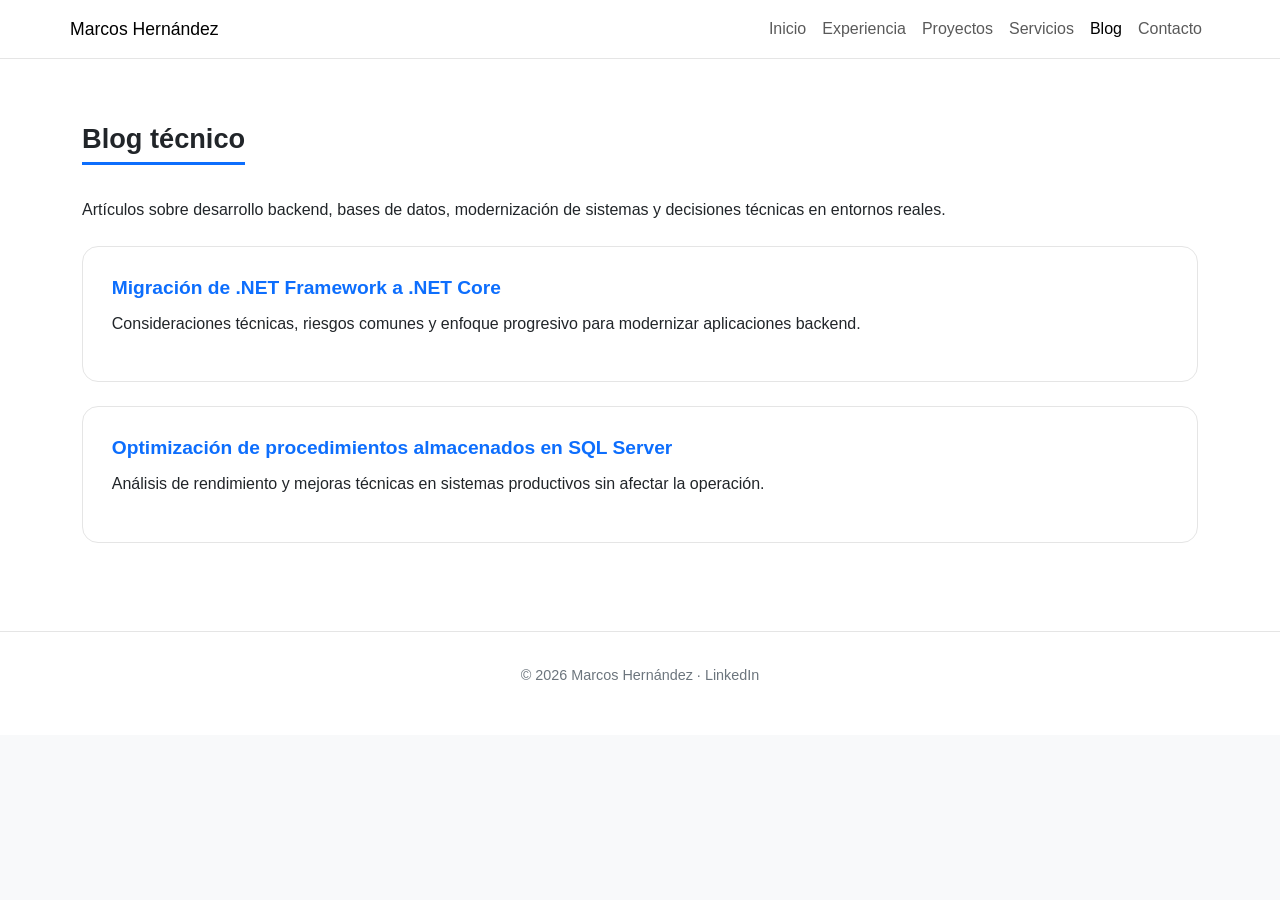
==== blog/index.html @ 19bed872 "blog pagina principal blog" ====
<!DOCTYPE html>
<html lang="es">
<head>
  <meta charset="UTF-8">
  <meta name="viewport" content="width=device-width, initial-scale=1">

  <title>Blog Técnico | Marcos Hernández</title>

  <meta name="description" content="Blog técnico de Marcos Hernández sobre backend, bases de datos, modernización de sistemas y arquitectura de software.">
  <meta name="author" content="Marcos Hernández">

  <!-- Bootstrap -->
  <link href="https://cdn.jsdelivr.net/npm/bootstrap@5.3.3/dist/css/bootstrap.min.css" rel="stylesheet">

  <!-- Estilos propios -->
  <link rel="stylesheet" href="/css/style.css">
</head>

<body>

<header class="site-header">
  <nav class="container navbar navbar-expand-lg navbar-light">
    <a class="navbar-brand" href="/">Marcos Hernández</a>

    <div class="collapse navbar-collapse">
      <ul class="navbar-nav ms-auto">
        <li class="nav-item"><a href="/" class="nav-link">Inicio</a></li>
        <li class="nav-item"><a href="/experiencia/" class="nav-link">Experiencia</a></li>
        <li class="nav-item"><a href="/proyectos/" class="nav-link">Proyectos</a></li>
        <li class="nav-item"><a href="/servicios/" class="nav-link">Servicios</a></li>
        <li class="nav-item"><span class="nav-link active">Blog</span></li>
        <li class="nav-item"><a href="/contacto/" class="nav-link">Contacto</a></li>
      </ul>
    </div>
  </nav>
</header>

<section class="section">
  <div class="container">

    <h1 class="section-title">Blog técnico</h1>

    <p class="mb-4">
      Artículos sobre desarrollo backend, bases de datos, modernización de sistemas
      y decisiones técnicas en entornos reales.
    </p>

    <div class="service-card mb-4">
      <h3>
        <a href="/blog/migracion-dotnet-core/">Migración de .NET Framework a .NET Core</a>
      </h3>
      <p>
        Consideraciones técnicas, riesgos comunes y enfoque progresivo para modernizar
        aplicaciones backend.
      </p>
    </div>

    <div class="service-card mb-4">
      <h3>
        <a href="/blog/optimizacion-sql-server/">Optimización de procedimientos almacenados en SQL Server</a>
      </h3>
      <p>
        Análisis de rendimiento y mejoras técnicas en sistemas productivos sin afectar la operación.
      </p>
    </div>

  </div>
</section>

<footer class="site-footer">
  <div class="container">
    <p>
      © 2026 Marcos Hernández ·
      <a href="https://www.linkedin.com/in/marcoshernandezalvarez/">LinkedIn</a>
    </p>
  </div>
</footer>

</body>
</html>
---- css/style.css ----
/* ====== BASE ====== */
body {
  font-family: 'Segoe UI', sans-serif;
  background-color: #f8f9fa;
  color: #212529;
  line-height: 1.6;
}

a {
  text-decoration: none;
}

/* ====== HEADER ====== */
.site-header {
  background-color: #ffffff;
  border-bottom: 1px solid #e5e5e5;
}

.navbar-brand {
  font-size: 1.1rem;
}

/* ====== HERO ====== */
.hero {
  background: linear-gradient(to bottom, #e6f0ff, #ffffff);
  padding: 4rem 0;
}

.hero h1 {
  font-size: 2.2rem;
  font-weight: 700;
  color: #0d6efd;
}

.hero-subtitle {
  font-size: 1.2rem;
  font-weight: 500;
  margin-top: 0.5rem;
}

.hero-intro {
  max-width: 700px;
  margin-top: 1.5rem;
}

.hero-actions {
  margin-top: 2rem;
  display: flex;
  gap: 1rem;
}

/* ====== SECCIONES ====== */
.section {
  padding: 4rem 0;
  background-color: #ffffff;
}

.section-title {
  font-size: 1.7rem;
  font-weight: 600;
  margin-bottom: 2rem;
  border-bottom: 3px solid #0d6efd;
  display: inline-block;
  padding-bottom: 0.4rem;
}

/* ====== SERVICIOS ====== */
.service-card {
  padding: 1.8rem;
  border-radius: 1rem;
  border: 1px solid #e5e5e5;
  height: 100%;
}

.service-card h3 {
  font-size: 1.2rem;
  font-weight: 600;
  margin-bottom: 0.75rem;
}

/* ====== FOOTER ====== */
.site-footer {
  background-color: #ffffff;
  border-top: 1px solid #e5e5e5;
  padding: 2rem 0;
  text-align: center;
  font-size: 0.9rem;
  color: #6c757d;
}

.site-footer a {
  color: #6c757d;
}
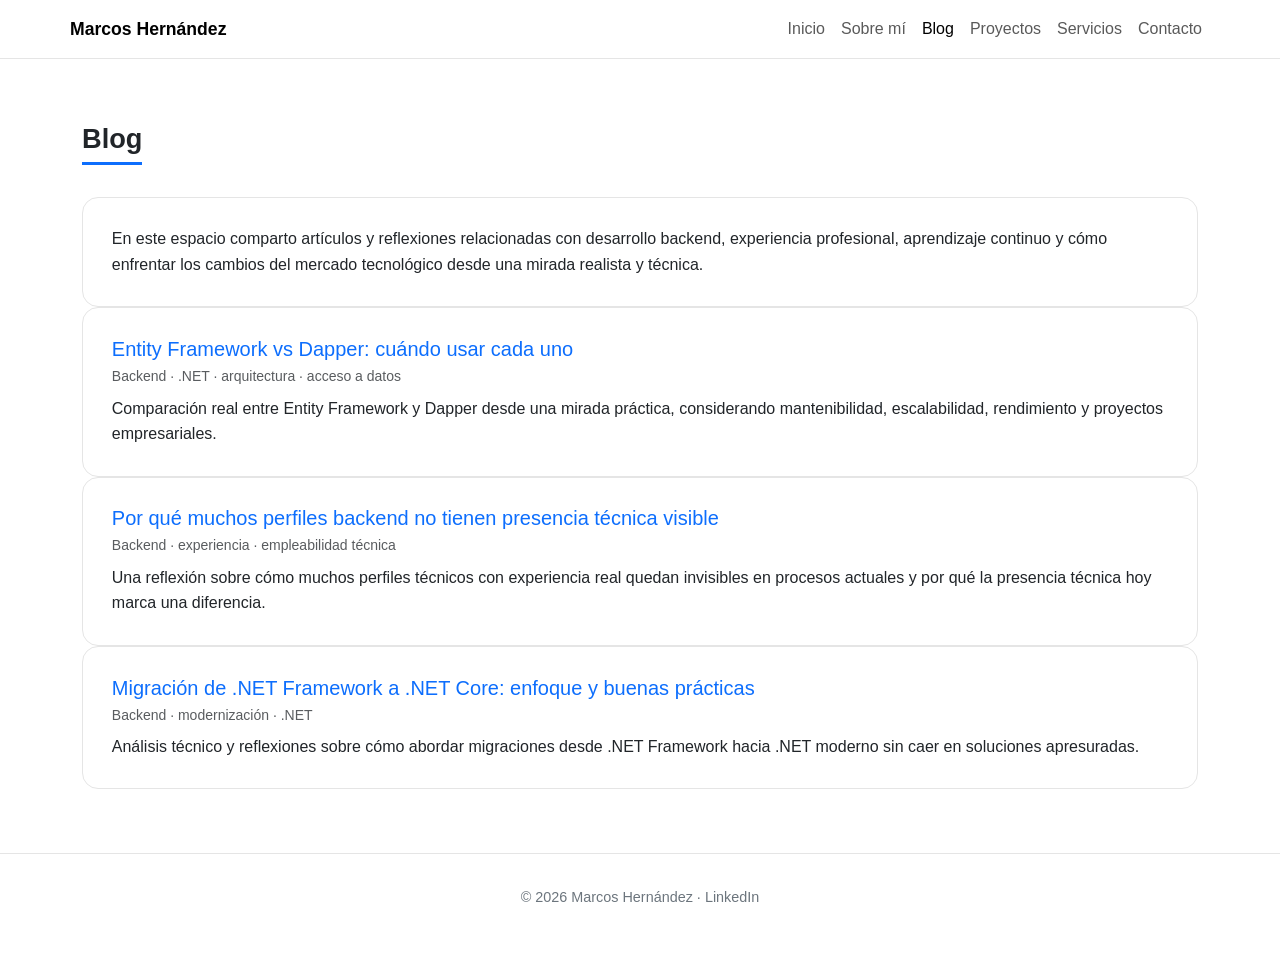
==== commit 7e5bd19d: "refactor blog" ====
--- a/blog/index.html
+++ b/blog/index.html
@@ -1,80 +1,133 @@
-<!DOCTYPE html>
-<html lang="es">
-<head>
-  <meta charset="UTF-8">
-  <meta name="viewport" content="width=device-width, initial-scale=1">
-
-  <title>Blog Técnico | Marcos Hernández</title>
-
-  <meta name="description" content="Blog técnico de Marcos Hernández sobre backend, bases de datos, modernización de sistemas y arquitectura de software.">
-  <meta name="author" content="Marcos Hernández">
-
-  <!-- Bootstrap -->
-  <link href="https://cdn.jsdelivr.net/npm/bootstrap@5.3.3/dist/css/bootstrap.min.css" rel="stylesheet">
-
-  <!-- Estilos propios -->
-  <link rel="stylesheet" href="/css/style.css">
-</head>
-
-<body>
-
-<header class="site-header">
-  <nav class="container navbar navbar-expand-lg navbar-light">
-    <a class="navbar-brand" href="/">Marcos Hernández</a>
-
-    <div class="collapse navbar-collapse">
-      <ul class="navbar-nav ms-auto">
-        <li class="nav-item"><a href="/" class="nav-link">Inicio</a></li>
-        <li class="nav-item"><a href="/experiencia/" class="nav-link">Experiencia</a></li>
-        <li class="nav-item"><a href="/proyectos/" class="nav-link">Proyectos</a></li>
-        <li class="nav-item"><a href="/servicios/" class="nav-link">Servicios</a></li>
-        <li class="nav-item"><span class="nav-link active">Blog</span></li>
-        <li class="nav-item"><a href="/contacto/" class="nav-link">Contacto</a></li>
-      </ul>
-    </div>
-  </nav>
-</header>
-
-<section class="section">
-  <div class="container">
-
-    <h1 class="section-title">Blog técnico</h1>
-
-    <p class="mb-4">
-      Artículos sobre desarrollo backend, bases de datos, modernización de sistemas
-      y decisiones técnicas en entornos reales.
-    </p>
-
-    <div class="service-card mb-4">
-      <h3>
-        <a href="/blog/migracion-dotnet-core/">Migración de .NET Framework a .NET Core</a>
-      </h3>
-      <p>
-        Consideraciones técnicas, riesgos comunes y enfoque progresivo para modernizar
-        aplicaciones backend.
-      </p>
-    </div>
-
-    <div class="service-card mb-4">
-      <h3>
-        <a href="/blog/optimizacion-sql-server/">Optimización de procedimientos almacenados en SQL Server</a>
-      </h3>
-      <p>
-        Análisis de rendimiento y mejoras técnicas en sistemas productivos sin afectar la operación.
-      </p>
-    </div>
-
-  </div>
-</section>
-
-<footer class="site-footer">
-  <div class="container">
-    <p>
-      © 2026 Marcos Hernández ·
-      <a href="https://www.linkedin.com/in/marcoshernandezalvarez/">LinkedIn</a>
-    </p>
-  </div>
-</footer>
-
-</body>
-</html>
+<!DOCTYPE html>
+<html lang="es">
+<head>
+  <meta charset="UTF-8">
+  <meta name="viewport" content="width=device-width, initial-scale=1">
+
+  <title>Blog | Marcos Hernández</title>
+
+  <meta name="description" content="Artículos y reflexiones técnicas sobre backend, experiencia profesional y empleabilidad.">
+  <meta name="author" content="Marcos Hernández">
+
+  <!-- Bootstrap -->
+  <link href="https://cdn.jsdelivr.net/npm/bootstrap@5.3.3/dist/css/bootstrap.min.css" rel="stylesheet">
+
+  <!-- Estilos propios -->
+  <link href="../css/style.css" rel="stylesheet">
+</head>
+
+<body>
+
+<!-- ===== HEADER ===== -->
+<header class="site-header">
+  <nav class="container navbar navbar-expand-lg navbar-light">
+    <a class="navbar-brand fw-semibold" href="/">Marcos Hernández</a>
+
+    <button class="navbar-toggler" type="button" data-bs-toggle="collapse" data-bs-target="#menu">
+      <span class="navbar-toggler-icon"></span>
+    </button>
+
+    <div id="menu" class="collapse navbar-collapse">
+      <ul class="navbar-nav ms-auto">
+        <li class="nav-item"><a class="nav-link" href="/">Inicio</a></li>
+        <li class="nav-item"><a class="nav-link" href="/sobre-mi/">Sobre mí</a></li>
+        <li class="nav-item"><span class="nav-link active">Blog</span></li>
+        <li class="nav-item"><a class="nav-link" href="/proyectos/">Proyectos</a></li>
+        <li class="nav-item"><a class="nav-link" href="/servicios/">Servicios</a></li>
+        <li class="nav-item"><a class="nav-link" href="/contacto/">Contacto</a></li>
+      </ul>
+    </div>
+  </nav>
+</header>
+
+<!-- ===== CONTENIDO ===== -->
+<section class="section">
+  <div class="container">
+
+    <h1 class="section-title">Blog</h1>
+
+    <!-- Presentación -->
+    <div class="service-card">
+      <p class="mb-0">
+        En este espacio comparto artículos y reflexiones relacionadas con desarrollo backend,
+        experiencia profesional, aprendizaje continuo y cómo enfrentar los cambios del mercado
+        tecnológico desde una mirada realista y técnica.
+      </p>
+    </div>
+
+    <!-- LISTADO DE POSTS (máximo 8 visibles) -->
+
+	<div class="service-card">
+	  <h2 class="h5 mb-1">
+		<a href="/blog/entity-framework-vs-dapper/">
+		  Entity Framework vs Dapper: cuándo usar cada uno
+		</a>
+	  </h2>
+	  <p class="text-muted small mb-2">
+		Backend · .NET · arquitectura · acceso a datos
+	  </p>
+	  <p class="mb-0">
+		Comparación real entre Entity Framework y Dapper desde una mirada práctica,
+		considerando mantenibilidad, escalabilidad, rendimiento y proyectos empresariales.
+	  </p>
+	</div>
+
+    <div class="service-card">
+      <h2 class="h5 mb-1">
+        <a href="/blog/presencia-tecnica-backend/">
+          Por qué muchos perfiles backend no tienen presencia técnica visible
+        </a>
+      </h2>
+      <p class="text-muted small mb-2">
+        Backend · experiencia · empleabilidad técnica
+      </p>
+      <p class="mb-0">
+        Una reflexión sobre cómo muchos perfiles técnicos con experiencia real quedan invisibles
+        en procesos actuales y por qué la presencia técnica hoy marca una diferencia.
+      </p>
+    </div>
+	
+	<div class="service-card">
+	  <h2 class="h5 mb-1">
+		<a href="/blog/migracion-dotnet-core/">
+		  Migración de .NET Framework a .NET Core: enfoque y buenas prácticas
+		</a>
+	  </h2>
+	  <p class="text-muted small mb-2">
+		Backend · modernización · .NET
+	  </p>
+	  <p class="mb-0">
+		Análisis técnico y reflexiones sobre cómo abordar migraciones desde .NET Framework
+		hacia .NET moderno sin caer en soluciones apresuradas.
+	  </p>
+	</div>
+
+    <!-- A FUTURO: nuevos posts van aquí ARRIBA -->
+    <!--
+    <div class="service-card">
+      <h2 class="h5 mb-1">
+        <aMensaje cuando crezca -->
+		<!--
+    <div class="service-card bg-light">
+      <p class="mb-0">
+        Este blog se irá ampliando progresivamente con nuevos artículos.  
+        Los posts más antiguos se mantendrán accesibles desde enlaces internos y búsquedas.
+      </p>
+    </div>
+	-->
+  </div>
+</section>
+
+<!-- ===== FOOTER ===== -->
+<footer class="site-footer">
+  <div class="container">
+    <p>
+      © 2026 Marcos Hernández ·
+      <a href="https://www.linkedin.com/in/marcoshernandezalvarez/" target="_blank">LinkedIn</a>
+    </p>
+  </div>
+</footer>
+
+<script src="https://cdn.jsdelivr.net/npm/bootstrap@5.3.3/dist/js/bootstrap.bundle.min.js"></script>
+</body>
+</html>
--- a/css/style.css
+++ b/css/style.css
@@ -1,93 +1,123 @@
-/* ====== BASE ====== */
-body {
-  font-family: 'Segoe UI', sans-serif;
-  background-color: #f8f9fa;
-  color: #212529;
-  line-height: 1.6;
-}
-
-a {
-  text-decoration: none;
-}
-
-/* ====== HEADER ====== */
-.site-header {
-  background-color: #ffffff;
-  border-bottom: 1px solid #e5e5e5;
-}
-
-.navbar-brand {
-  font-size: 1.1rem;
-}
-
-/* ====== HERO ====== */
-.hero {
-  background: linear-gradient(to bottom, #e6f0ff, #ffffff);
-  padding: 4rem 0;
-}
-
-.hero h1 {
-  font-size: 2.2rem;
-  font-weight: 700;
-  color: #0d6efd;
-}
-
-.hero-subtitle {
-  font-size: 1.2rem;
-  font-weight: 500;
-  margin-top: 0.5rem;
-}
-
-.hero-intro {
-  max-width: 700px;
-  margin-top: 1.5rem;
-}
-
-.hero-actions {
-  margin-top: 2rem;
-  display: flex;
-  gap: 1rem;
-}
-
-/* ====== SECCIONES ====== */
-.section {
-  padding: 4rem 0;
-  background-color: #ffffff;
-}
-
-.section-title {
-  font-size: 1.7rem;
-  font-weight: 600;
-  margin-bottom: 2rem;
-  border-bottom: 3px solid #0d6efd;
-  display: inline-block;
-  padding-bottom: 0.4rem;
-}
-
-/* ====== SERVICIOS ====== */
-.service-card {
-  padding: 1.8rem;
-  border-radius: 1rem;
-  border: 1px solid #e5e5e5;
-  height: 100%;
-}
-
-.service-card h3 {
-  font-size: 1.2rem;
-  font-weight: 600;
-  margin-bottom: 0.75rem;
-}
-
-/* ====== FOOTER ====== */
-.site-footer {
-  background-color: #ffffff;
-  border-top: 1px solid #e5e5e5;
-  padding: 2rem 0;
-  text-align: center;
-  font-size: 0.9rem;
-  color: #6c757d;
-}
-
-.site-footer a {
-  color: #6c757d;
-}
+/* ====== BASE ====== */
+body {
+  font-family: 'Segoe UI', sans-serif;
+  background-color: #f8f9fa;
+  color: #212529;
+  line-height: 1.6;
+}
+
+a {
+  text-decoration: none;
+}
+
+/* ====== HEADER ====== */
+.site-header {
+  background-color: #ffffff;
+  border-bottom: 1px solid #e5e5e5;
+}
+
+.navbar-brand {
+  font-size: 1.1rem;
+}
+
+/* ====== HERO ====== */
+.hero {
+  background: linear-gradient(to bottom, #e6f0ff, #ffffff);
+  padding: 4rem 0;
+}
+
+.hero h1 {
+  font-size: 2.2rem;
+  font-weight: 700;
+  color: #0d6efd;
+}
+
+.hero-subtitle {
+  font-size: 1.2rem;
+  font-weight: 500;
+  margin-top: 0.5rem;
+}
+
+.hero-intro {
+  max-width: 700px;
+  margin-top: 1.5rem;
+}
+
+.hero-actions {
+  margin-top: 2rem;
+  display: flex;
+  gap: 1rem;
+}
+
+/* ====== SECCIONES ====== */
+.section {
+  padding: 4rem 0;
+  background-color: #ffffff;
+}
+
+.section-title {
+  font-size: 1.7rem;
+  font-weight: 600;
+  margin-bottom: 2rem;
+  border-bottom: 3px solid #0d6efd;
+  display: inline-block;
+  padding-bottom: 0.4rem;
+}
+
+/* ====== SERVICIOS ====== */
+.service-card {
+  padding: 1.8rem;
+  border-radius: 1rem;
+  border: 1px solid #e5e5e5;
+  height: 100%;
+}
+
+.service-card h3 {
+  font-size: 1.2rem;
+  font-weight: 600;
+  margin-bottom: 0.75rem;
+}
+
+/* ====== FOOTER ====== */
+.site-footer {
+  background-color: #ffffff;
+  border-top: 1px solid #e5e5e5;
+  padding: 2rem 0;
+  text-align: center;
+  font-size: 0.9rem;
+  color: #6c757d;
+}
+
+.site-footer a {
+  color: #6c757d;
+}
+
+/* Hover suave para bloques de contenido */
+.service-card {
+  transition: background-color 0.25s ease, box-shadow 0.25s ease;
+}
+
+.service-card:hover {
+  background-color: #f1f3f5; /* gris/plomo muy suave */
+  box-shadow: 0 6px 16px rgba(0, 0, 0, 0.08);
+}
+
+.service-card p {
+  margin-bottom: 0.75rem;
+}
+
+.service-card p:last-child {
+  margin-bottom: 0;
+}
+
+/* Imagenes dentro de posts */
+.post-image {
+  max-width: 65%;
+  margin: 0 auto;
+}
+
+@media (max-width: 768px) {
+  .post-image {
+    max-width: 100%;
+  }
+}
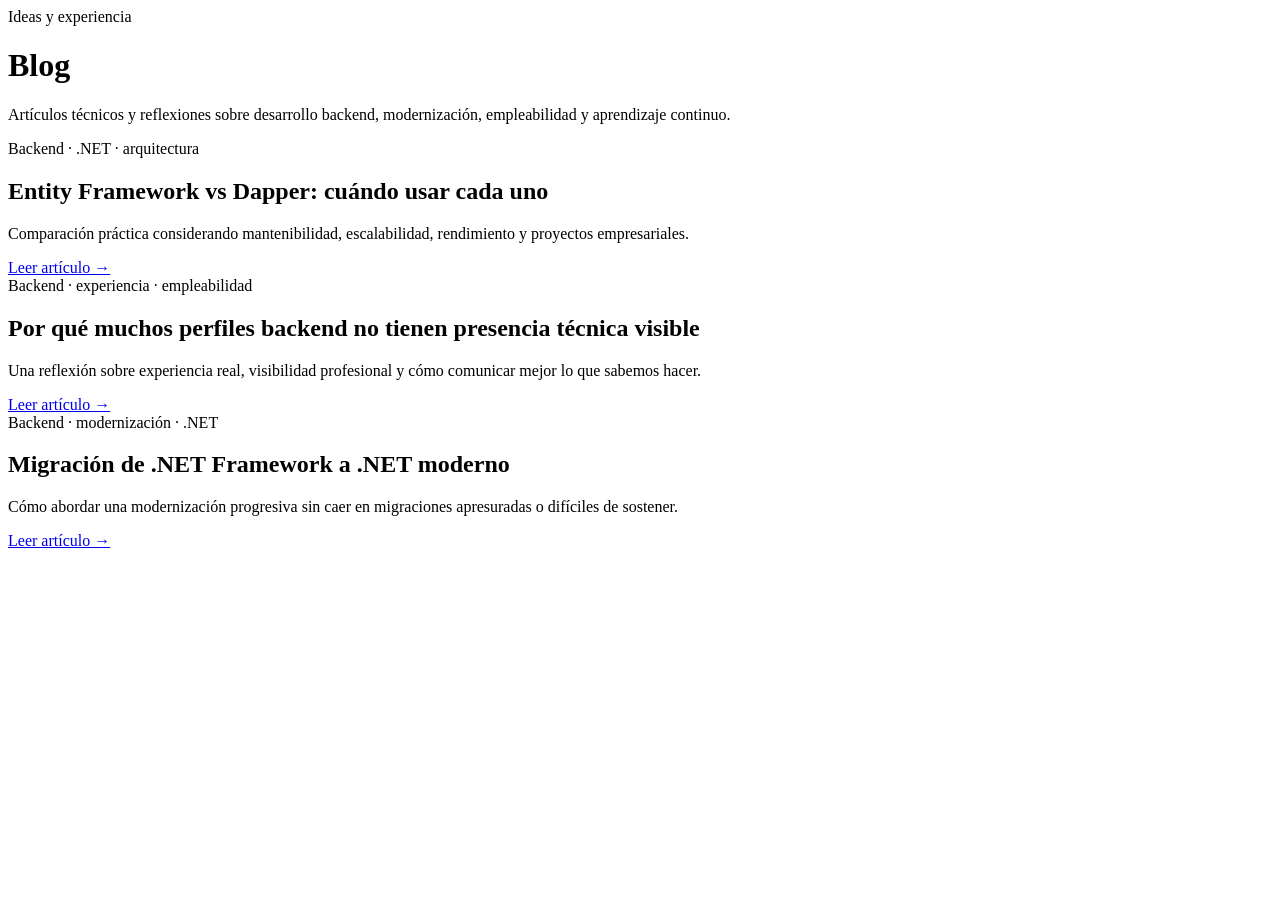
==== commit 5c8c2404: "blog index" ====
--- a/blog/index.html
+++ b/blog/index.html
@@ -1,133 +1,5 @@
-<!DOCTYPE html>
-<html lang="es">
-<head>
-  <meta charset="UTF-8">
-  <meta name="viewport" content="width=device-width, initial-scale=1">
-
-  <title>Blog | Marcos Hernández</title>
-
-  <meta name="description" content="Artículos y reflexiones técnicas sobre backend, experiencia profesional y empleabilidad.">
-  <meta name="author" content="Marcos Hernández">
-
-  <!-- Bootstrap -->
-  <link href="https://cdn.jsdelivr.net/npm/bootstrap@5.3.3/dist/css/bootstrap.min.css" rel="stylesheet">
-
-  <!-- Estilos propios -->
-  <link href="../css/style.css" rel="stylesheet">
-</head>
-
-<body>
-
-<!-- ===== HEADER ===== -->
-<header class="site-header">
-  <nav class="container navbar navbar-expand-lg navbar-light">
-    <a class="navbar-brand fw-semibold" href="/">Marcos Hernández</a>
-
-    <button class="navbar-toggler" type="button" data-bs-toggle="collapse" data-bs-target="#menu">
-      <span class="navbar-toggler-icon"></span>
-    </button>
-
-    <div id="menu" class="collapse navbar-collapse">
-      <ul class="navbar-nav ms-auto">
-        <li class="nav-item"><a class="nav-link" href="/">Inicio</a></li>
-        <li class="nav-item"><a class="nav-link" href="/sobre-mi/">Sobre mí</a></li>
-        <li class="nav-item"><span class="nav-link active">Blog</span></li>
-        <li class="nav-item"><a class="nav-link" href="/proyectos/">Proyectos</a></li>
-        <li class="nav-item"><a class="nav-link" href="/servicios/">Servicios</a></li>
-        <li class="nav-item"><a class="nav-link" href="/contacto/">Contacto</a></li>
-      </ul>
-    </div>
-  </nav>
-</header>
-
-<!-- ===== CONTENIDO ===== -->
-<section class="section">
-  <div class="container">
-
-    <h1 class="section-title">Blog</h1>
-
-    <!-- Presentación -->
-    <div class="service-card">
-      <p class="mb-0">
-        En este espacio comparto artículos y reflexiones relacionadas con desarrollo backend,
-        experiencia profesional, aprendizaje continuo y cómo enfrentar los cambios del mercado
-        tecnológico desde una mirada realista y técnica.
-      </p>
-    </div>
-
-    <!-- LISTADO DE POSTS (máximo 8 visibles) -->
-
-	<div class="service-card">
-	  <h2 class="h5 mb-1">
-		<a href="/blog/entity-framework-vs-dapper/">
-		  Entity Framework vs Dapper: cuándo usar cada uno
-		</a>
-	  </h2>
-	  <p class="text-muted small mb-2">
-		Backend · .NET · arquitectura · acceso a datos
-	  </p>
-	  <p class="mb-0">
-		Comparación real entre Entity Framework y Dapper desde una mirada práctica,
-		considerando mantenibilidad, escalabilidad, rendimiento y proyectos empresariales.
-	  </p>
-	</div>
-
-    <div class="service-card">
-      <h2 class="h5 mb-1">
-        <a href="/blog/presencia-tecnica-backend/">
-          Por qué muchos perfiles backend no tienen presencia técnica visible
-        </a>
-      </h2>
-      <p class="text-muted small mb-2">
-        Backend · experiencia · empleabilidad técnica
-      </p>
-      <p class="mb-0">
-        Una reflexión sobre cómo muchos perfiles técnicos con experiencia real quedan invisibles
-        en procesos actuales y por qué la presencia técnica hoy marca una diferencia.
-      </p>
-    </div>
-	
-	<div class="service-card">
-	  <h2 class="h5 mb-1">
-		<a href="/blog/migracion-dotnet-core/">
-		  Migración de .NET Framework a .NET Core: enfoque y buenas prácticas
-		</a>
-	  </h2>
-	  <p class="text-muted small mb-2">
-		Backend · modernización · .NET
-	  </p>
-	  <p class="mb-0">
-		Análisis técnico y reflexiones sobre cómo abordar migraciones desde .NET Framework
-		hacia .NET moderno sin caer en soluciones apresuradas.
-	  </p>
-	</div>
-
-    <!-- A FUTURO: nuevos posts van aquí ARRIBA -->
-    <!--
-    <div class="service-card">
-      <h2 class="h5 mb-1">
-        <aMensaje cuando crezca -->
-		<!--
-    <div class="service-card bg-light">
-      <p class="mb-0">
-        Este blog se irá ampliando progresivamente con nuevos artículos.  
-        Los posts más antiguos se mantendrán accesibles desde enlaces internos y búsquedas.
-      </p>
-    </div>
-	-->
-  </div>
-</section>
-
-<!-- ===== FOOTER ===== -->
-<footer class="site-footer">
-  <div class="container">
-    <p>
-      © 2026 Marcos Hernández ·
-      <a href="https://www.linkedin.com/in/marcoshernandezalvarez/" target="_blank">LinkedIn</a>
-    </p>
-  </div>
-</footer>
-
-<script src="https://cdn.jsdelivr.net/npm/bootstrap@5.3.3/dist/js/bootstrap.bundle.min.js"></script>
-</body>
-</html>
+<!DOCTYPE html><html lang="es-CL"><head><meta charset="UTF-8"><meta name="viewport" content="width=device-width,initial-scale=1"><title>Blog | Marcos Hernández</title><meta name="description" content="Artículos y reflexiones sobre backend, .NET, experiencia profesional y aprendizaje continuo."><link rel="stylesheet" href="../css/site.css"></head><body><site-header data-active="blog"></site-header><main class="page-main"><div class="container"><header class="page-hero"><span class="page-kicker">Ideas y experiencia</span><h1 class="page-title">Blog</h1><p class="page-lead">Artículos técnicos y reflexiones sobre desarrollo backend, modernización, empleabilidad y aprendizaje continuo.</p></header><div class="blog-grid">
+<article class="content-card post-card"><span class="meta">Backend · .NET · arquitectura</span><h2>Entity Framework vs Dapper: cuándo usar cada uno</h2><p>Comparación práctica considerando mantenibilidad, escalabilidad, rendimiento y proyectos empresariales.</p><a class="card-link" href="entity-framework-vs-dapper/index.html">Leer artículo →</a></article>
+<article class="content-card post-card"><span class="meta">Backend · experiencia · empleabilidad</span><h2>Por qué muchos perfiles backend no tienen presencia técnica visible</h2><p>Una reflexión sobre experiencia real, visibilidad profesional y cómo comunicar mejor lo que sabemos hacer.</p><a class="card-link" href="presencia-tecnica-backend/index.html">Leer artículo →</a></article>
+<article class="content-card post-card"><span class="meta">Backend · modernización · .NET</span><h2>Migración de .NET Framework a .NET moderno</h2><p>Cómo abordar una modernización progresiva sin caer en migraciones apresuradas o difíciles de sostener.</p><a class="card-link" href="migracion-dotnet-core/index.html">Leer artículo →</a></article>
+</div></div></main><site-footer></site-footer><script src="../js/site.js" defer></script></body></html>
